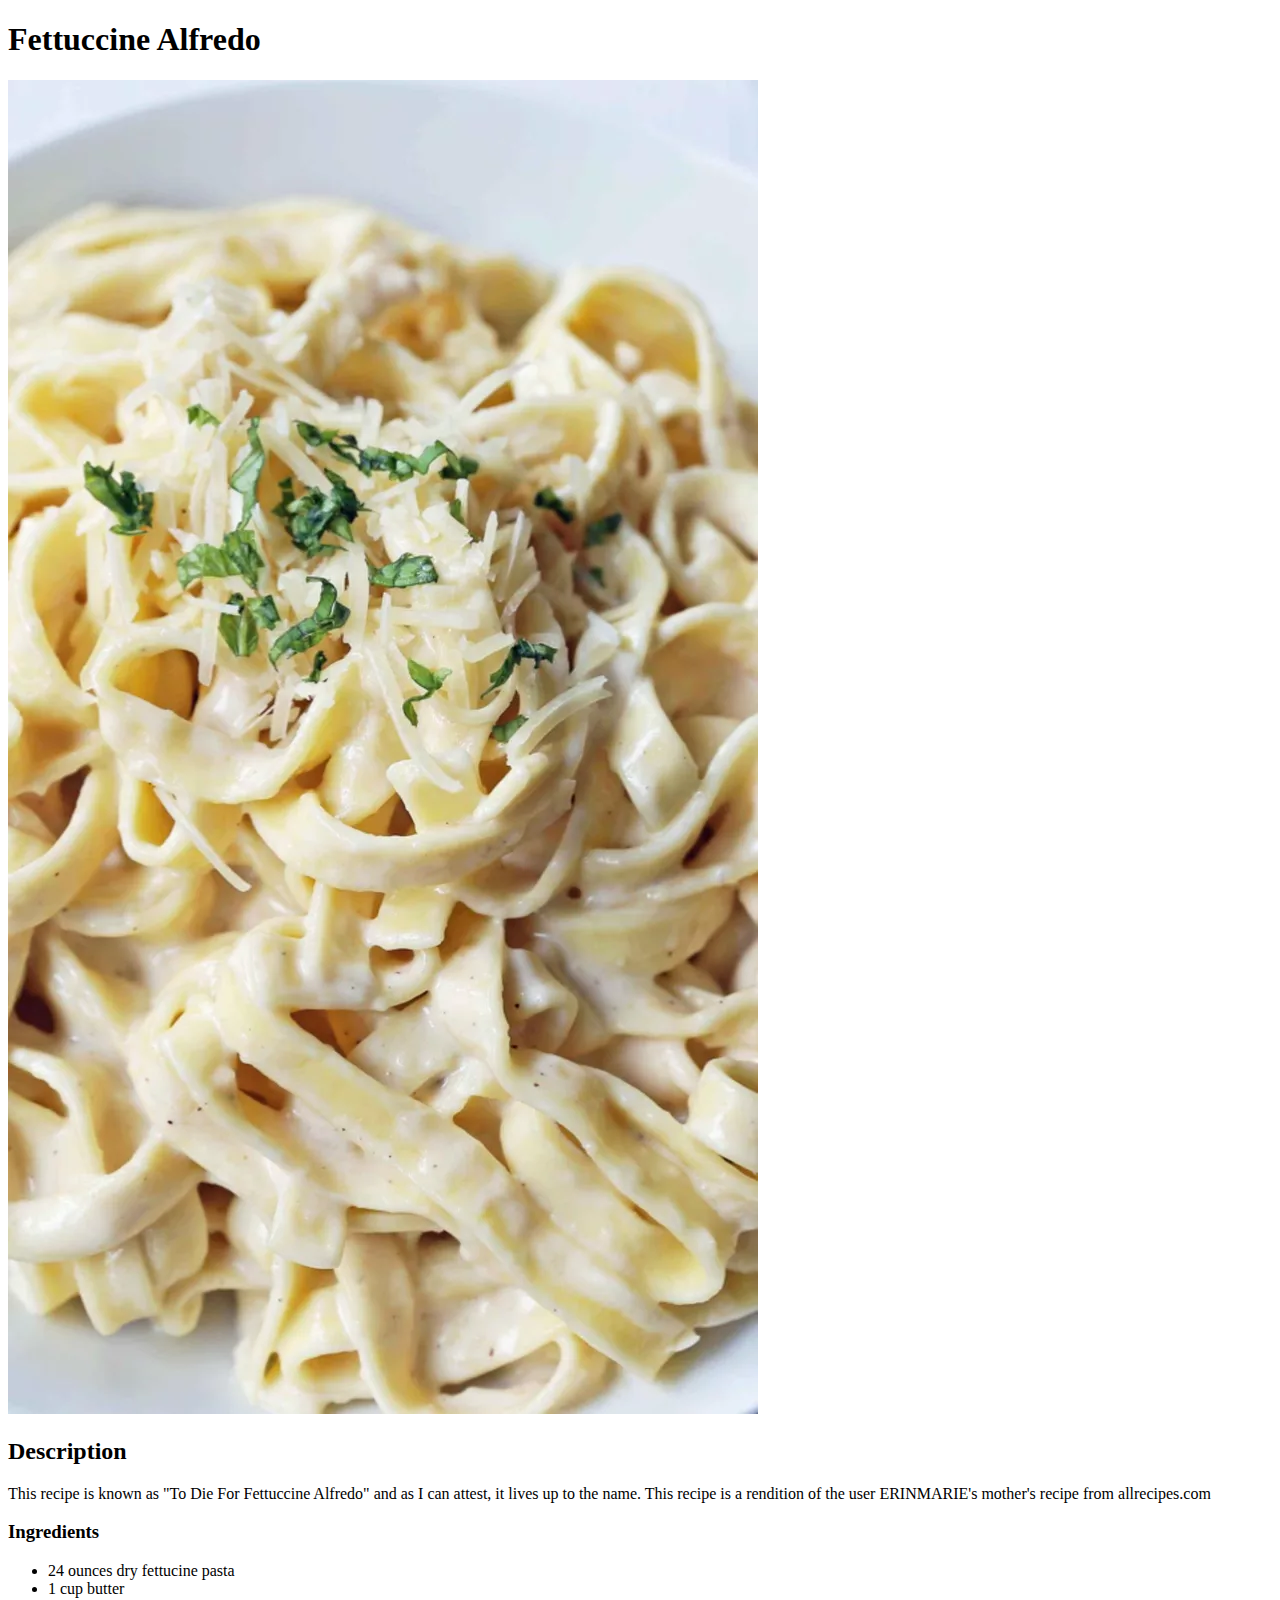
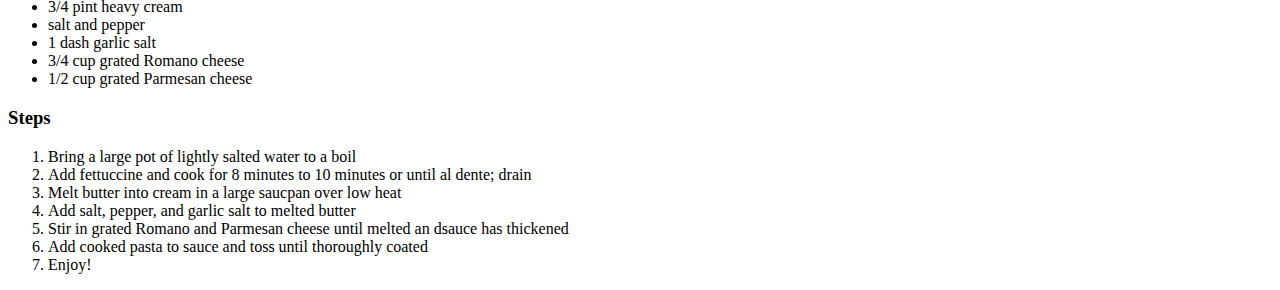
==== recipes/fettuccine-alfredo.html @ 1ca62229 "Create recipe website" ====
<!DOCTYPE html>
<html lang="en">
<head>
    <meta charset="UTF-8">
    <meta http-equiv="X-UA-Compatible" content="IE=edge">
    <meta name="viewport" content="width=device-width, initial-scale=1.0">
    <title>Fettuccine Alfredo</title>
</head>
<body>
    <h1>Fettuccine Alfredo</h1>
    <img src="../images/fettuccine-alfredo-pic.webp" alt="A delicious dish of fettuccine alfredo">

    <h2>Description</h2>
     
      <p>This recipe is known as "To Die For Fettuccine Alfredo" and as I can attest, it lives up to the name. This recipe is a rendition of the user ERINMARIE's mother's recipe from allrecipes.com</p>

      <h3>Ingredients</h3>
        <ul>
            <li>24 ounces dry fettucine pasta</li>
            <li>1 cup butter</li>
            <li>3/4 pint heavy cream</li>
            <li>salt and pepper</li>
            <li>1 dash garlic salt</li>
            <li>3/4 cup grated Romano cheese</li>
            <li>1/2 cup grated Parmesan cheese</li>
        </ul>

      <h3>Steps</h3>
        <ol>
            <li>Bring a large pot of lightly salted water to a boil</li>
            <li>Add fettuccine and cook for 8 minutes to 10 minutes or until al dente; drain</li>
            <li>Melt butter into cream in a large saucpan over low heat</li>
            <li>Add salt, pepper, and garlic salt to melted butter</li>
            <li>Stir in grated Romano and Parmesan cheese until melted an dsauce has thickened</li>
            <li>Add cooked pasta to sauce and toss until thoroughly coated</li>
            <li>Enjoy!</li>
        </ol>
</body>
</html>
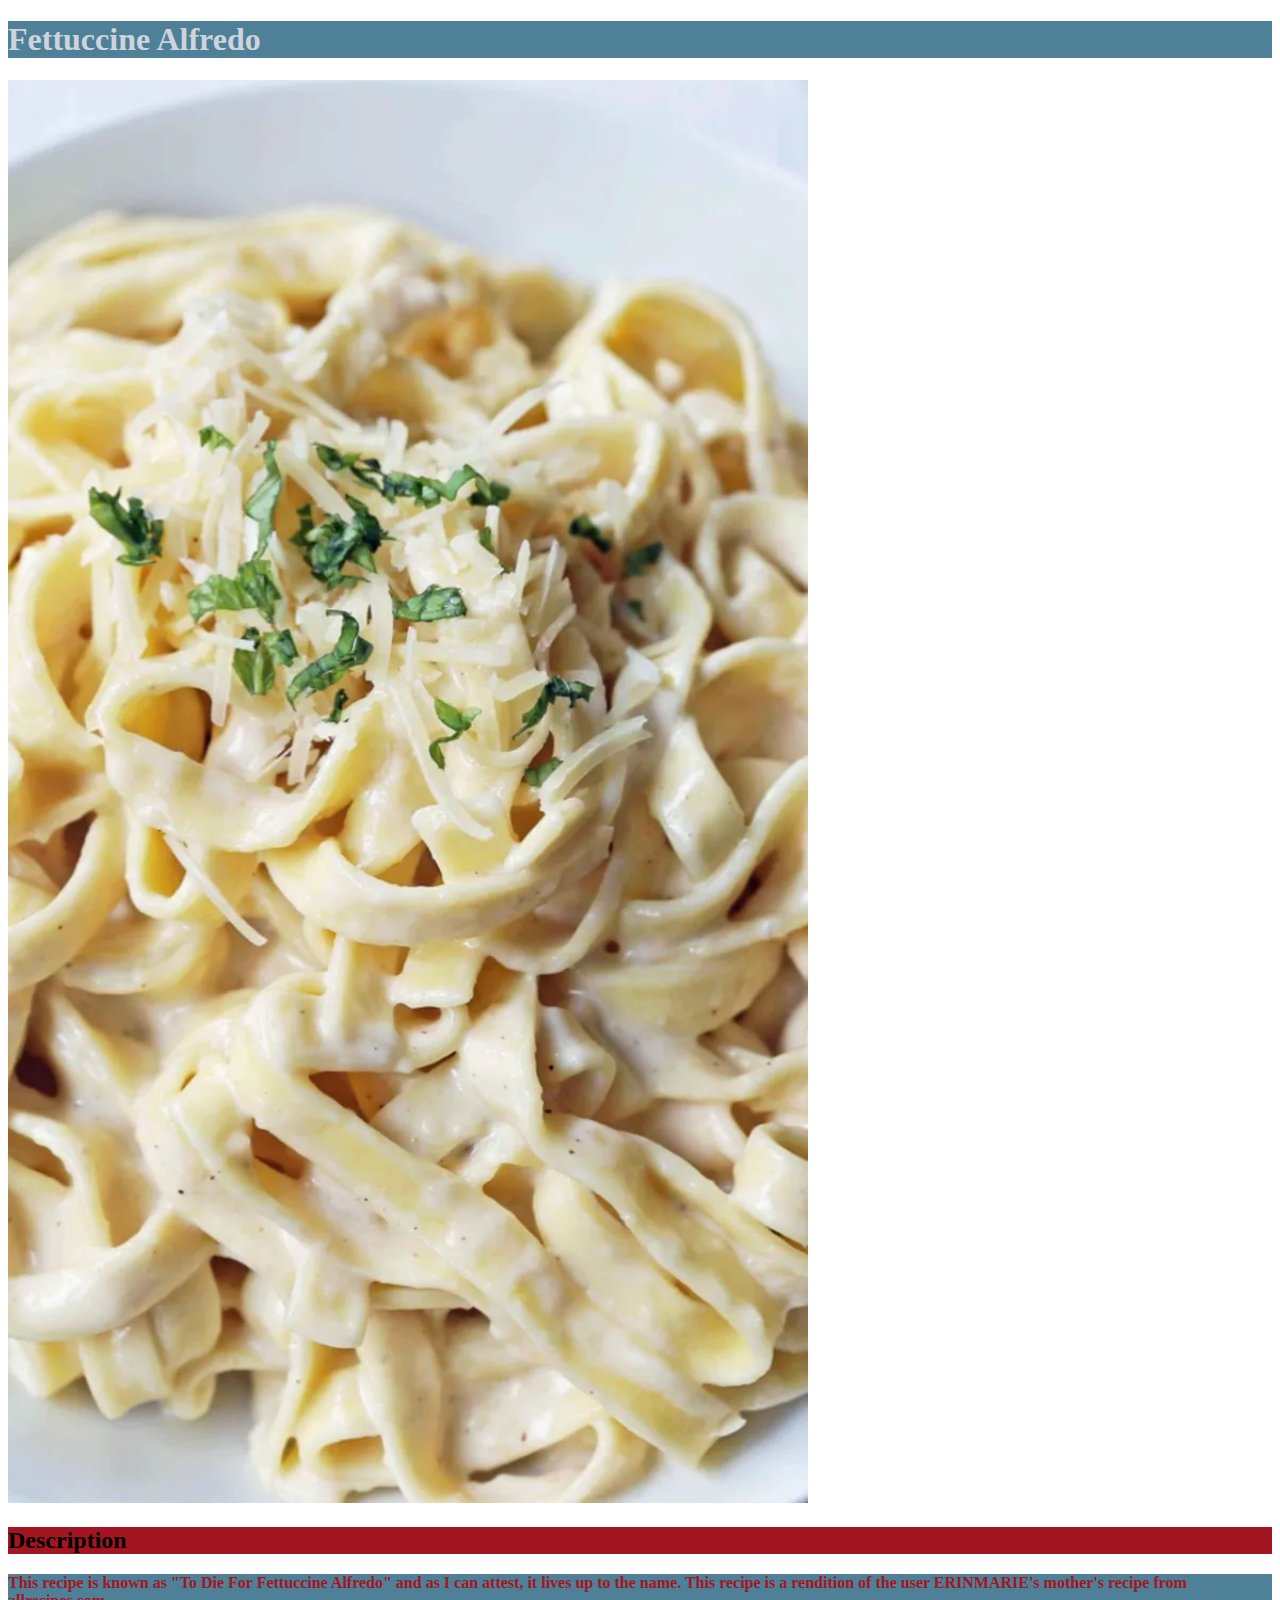
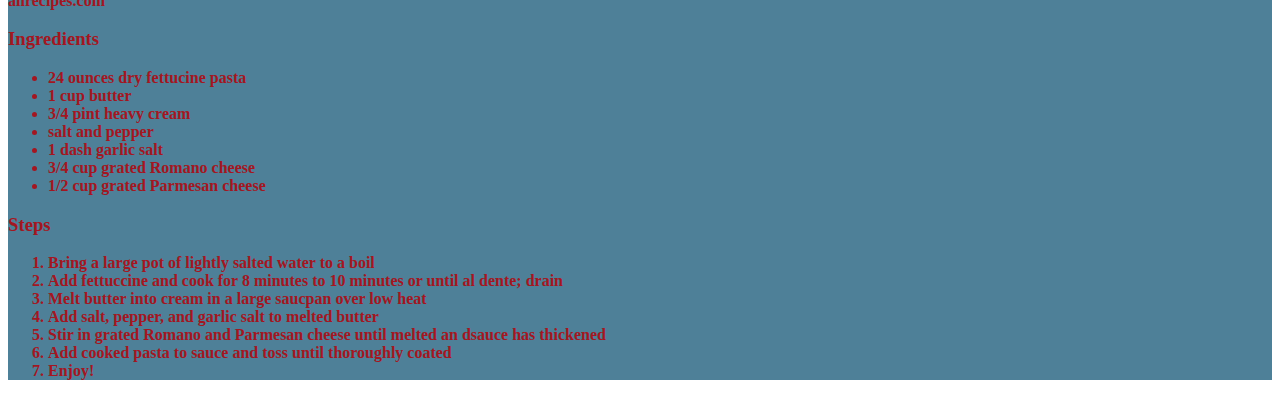
==== commit 577a222a: "Add some style to this boring website" ====
--- a/recipes/fettuccine-alfredo.html
+++ b/recipes/fettuccine-alfredo.html
@@ -4,36 +4,38 @@
     <meta charset="UTF-8">
     <meta http-equiv="X-UA-Compatible" content="IE=edge">
     <meta name="viewport" content="width=device-width, initial-scale=1.0">
+    <link rel="stylesheet" href="../style.css">
     <title>Fettuccine Alfredo</title>
 </head>
 <body>
     <h1>Fettuccine Alfredo</h1>
     <img src="../images/fettuccine-alfredo-pic.webp" alt="A delicious dish of fettuccine alfredo">
 
-    <h2>Description</h2>
-     
-      <p>This recipe is known as "To Die For Fettuccine Alfredo" and as I can attest, it lives up to the name. This recipe is a rendition of the user ERINMARIE's mother's recipe from allrecipes.com</p>
+    <h2 class="description">Description</h2>
+      <div class="everything-else">
+        <p>This recipe is known as "To Die For Fettuccine Alfredo" and as I can attest, it lives up to the name. This recipe is a rendition of the user ERINMARIE's mother's recipe from allrecipes.com</p>
 
-      <h3>Ingredients</h3>
-        <ul>
-            <li>24 ounces dry fettucine pasta</li>
-            <li>1 cup butter</li>
-            <li>3/4 pint heavy cream</li>
-            <li>salt and pepper</li>
-            <li>1 dash garlic salt</li>
-            <li>3/4 cup grated Romano cheese</li>
-            <li>1/2 cup grated Parmesan cheese</li>
-        </ul>
+        <h3>Ingredients</h3>
+          <ul>
+              <li>24 ounces dry fettucine pasta</li>
+              <li>1 cup butter</li>
+              <li>3/4 pint heavy cream</li>
+              <li>salt and pepper</li>
+              <li>1 dash garlic salt</li>
+              <li>3/4 cup grated Romano cheese</li>
+              <li>1/2 cup grated Parmesan cheese</li>
+          </ul>
 
-      <h3>Steps</h3>
-        <ol>
-            <li>Bring a large pot of lightly salted water to a boil</li>
-            <li>Add fettuccine and cook for 8 minutes to 10 minutes or until al dente; drain</li>
-            <li>Melt butter into cream in a large saucpan over low heat</li>
-            <li>Add salt, pepper, and garlic salt to melted butter</li>
-            <li>Stir in grated Romano and Parmesan cheese until melted an dsauce has thickened</li>
-            <li>Add cooked pasta to sauce and toss until thoroughly coated</li>
-            <li>Enjoy!</li>
-        </ol>
+        <h3>Steps</h3>
+          <ol>
+              <li>Bring a large pot of lightly salted water to a boil</li>
+              <li>Add fettuccine and cook for 8 minutes to 10 minutes or until al dente; drain</li>
+              <li>Melt butter into cream in a large saucpan over low heat</li>
+              <li>Add salt, pepper, and garlic salt to melted butter</li>
+              <li>Stir in grated Romano and Parmesan cheese until melted an dsauce has thickened</li>
+              <li>Add cooked pasta to sauce and toss until thoroughly coated</li>
+              <li>Enjoy!</li>
+          </ol>
+      </div>
 </body>
 </html>--- a/style.css
+++ b/style.css
@@ -0,0 +1,25 @@
+img { 
+    height: auto;
+    width: 800px;
+}
+
+
+h1 {
+    background-color: rgb(78,128,152);
+    color: rgb(206,211,220);
+}
+
+div {
+    background-color: rgb(163,22,33);
+    color: rgb(206,211,220);
+}
+
+.description {
+    background-color: rgb(163,22,33);
+}
+
+.everything-else{
+    background-color: rgb(78,128,152);
+    color: rgb(163,22,33);
+    font-weight: 600;
+}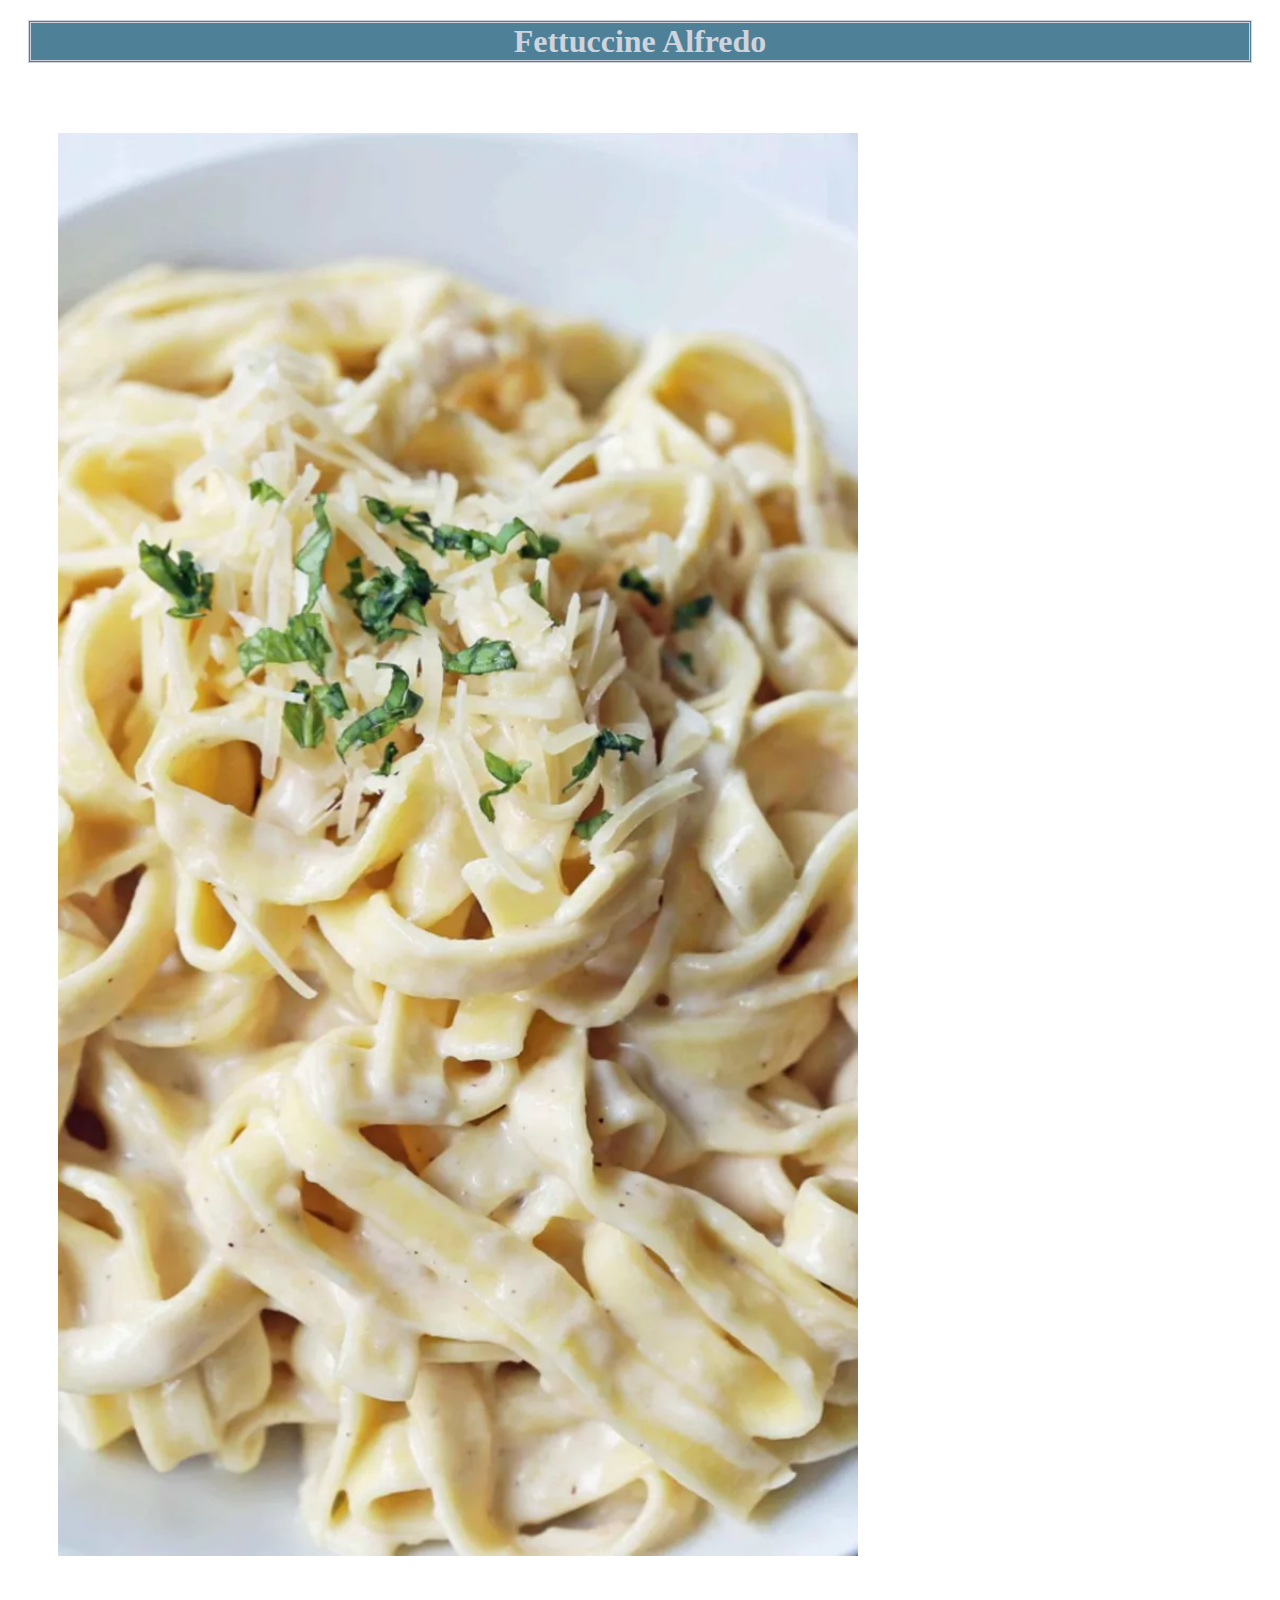
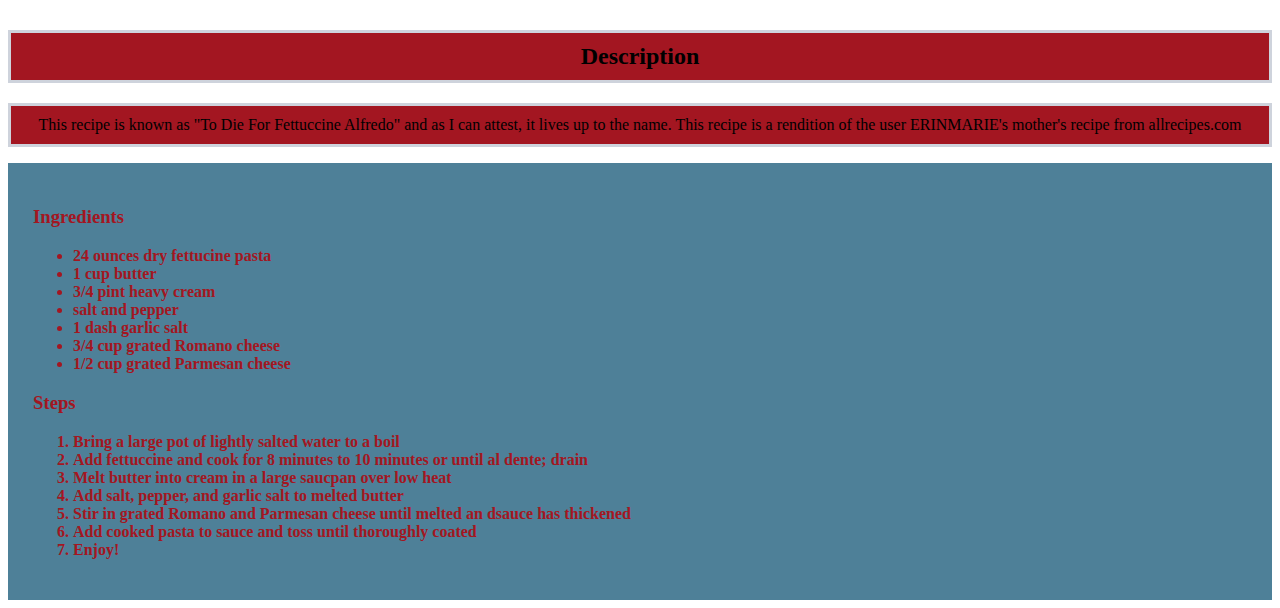
==== commit c8514433: "change configuraiton of description" ====
--- a/recipes/fettuccine-alfredo.html
+++ b/recipes/fettuccine-alfredo.html
@@ -12,8 +12,10 @@
     <img src="../images/fettuccine-alfredo-pic.webp" alt="A delicious dish of fettuccine alfredo">
 
     <h2 class="description">Description</h2>
-      <div class="everything-else">
-        <p>This recipe is known as "To Die For Fettuccine Alfredo" and as I can attest, it lives up to the name. This recipe is a rendition of the user ERINMARIE's mother's recipe from allrecipes.com</p>
+      <p class="description">This recipe is known as "To Die For Fettuccine Alfredo" and as I can attest, it lives up to the name. This recipe is a rendition of the user ERINMARIE's mother's recipe from allrecipes.com</p>
+      
+    <div class="everything-else">
+        
 
         <h3>Ingredients</h3>
           <ul>
--- a/style.css
+++ b/style.css
@@ -1,21 +1,37 @@
 img { 
     height: auto;
     width: 800px;
+
+    margin: 50px;
 }
 
 
 h1 {
+    text-align: center;
     background-color: rgb(78,128,152);
     color: rgb(206,211,220);
+    margin: 20px;
+    border: 3px double;
+    border-color: rgb(206,211,220);
+
+
 }
 
 div {
     background-color: rgb(163,22,33);
     color: rgb(206,211,220);
+    padding: 20px;
+    border: 5px solid;
+    border-color: rgb(78,128,152);
 }
 
-.description {
+p, .description {
+    text-align: center;
     background-color: rgb(163,22,33);
+    box-sizing: border-box;
+    padding: 10px;
+    border: 3px solid;
+    border-color: rgb(206,211,220);
 }
 
 .everything-else{
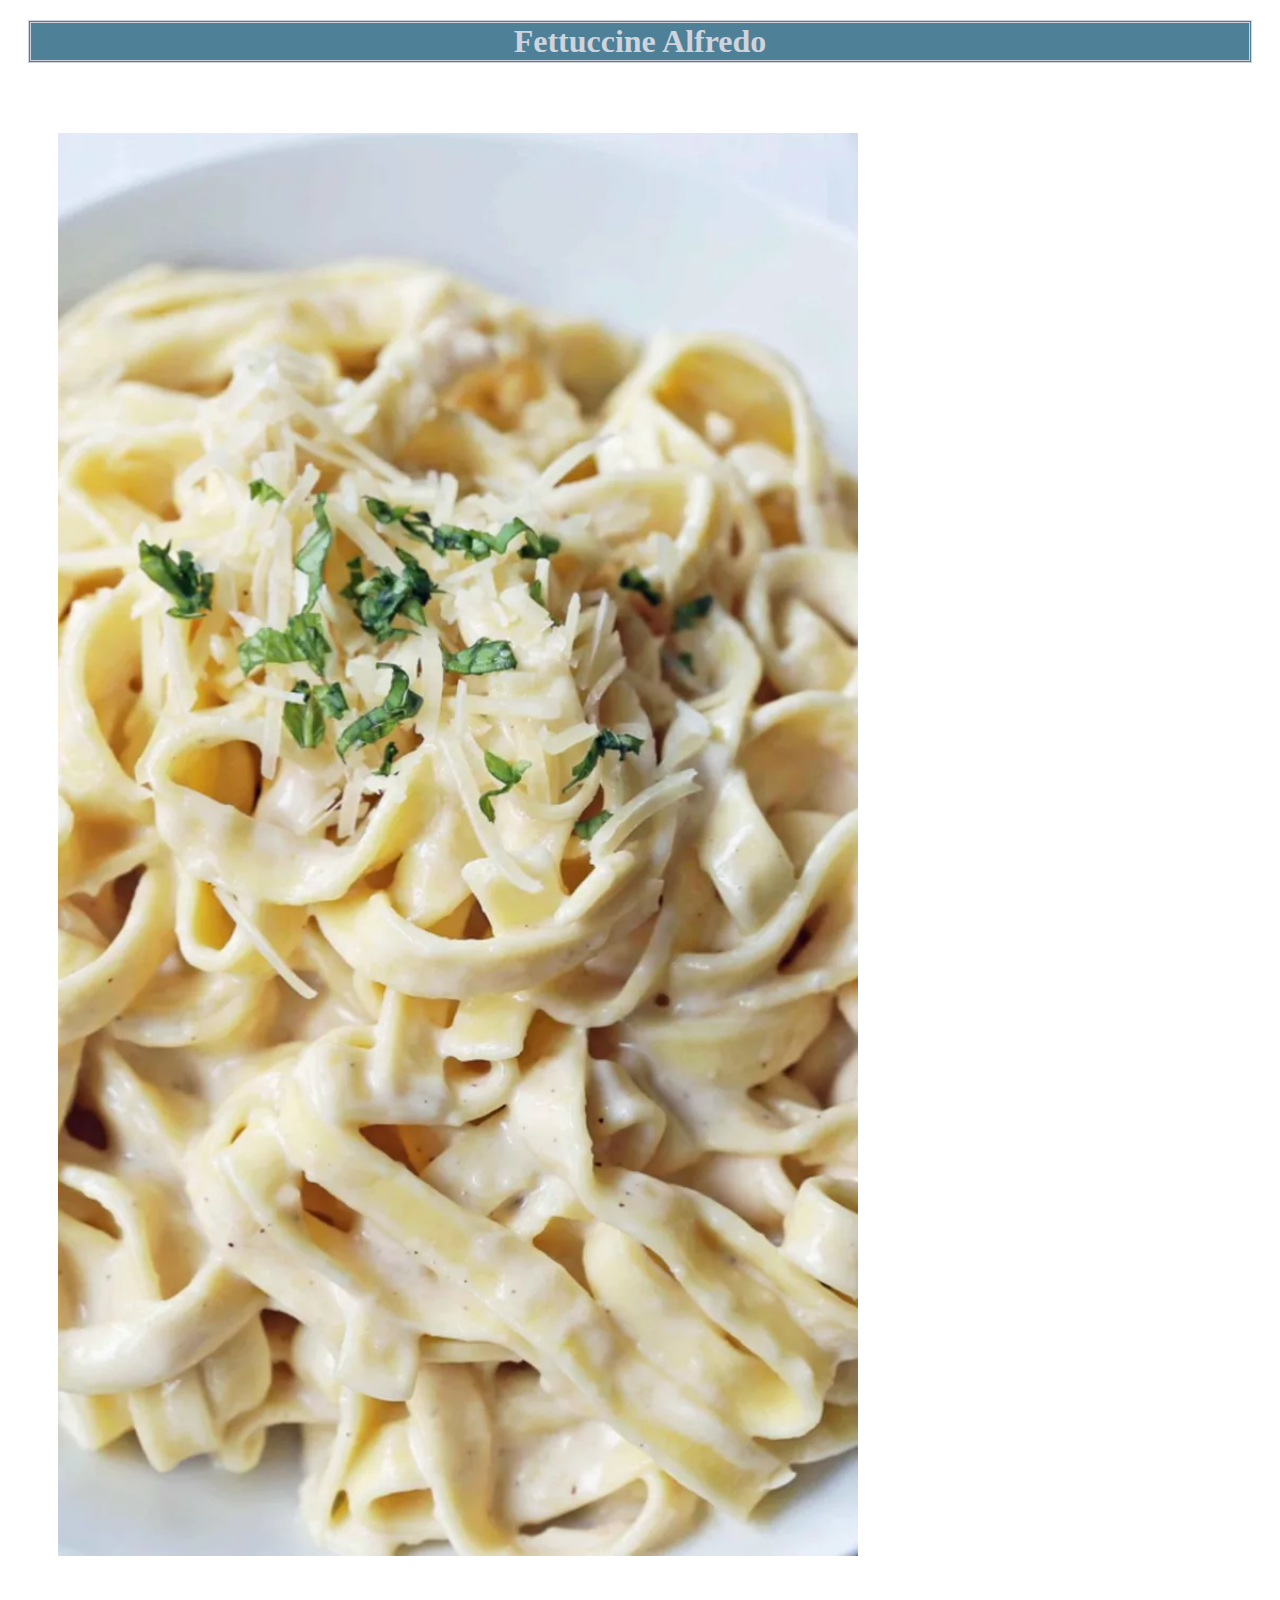
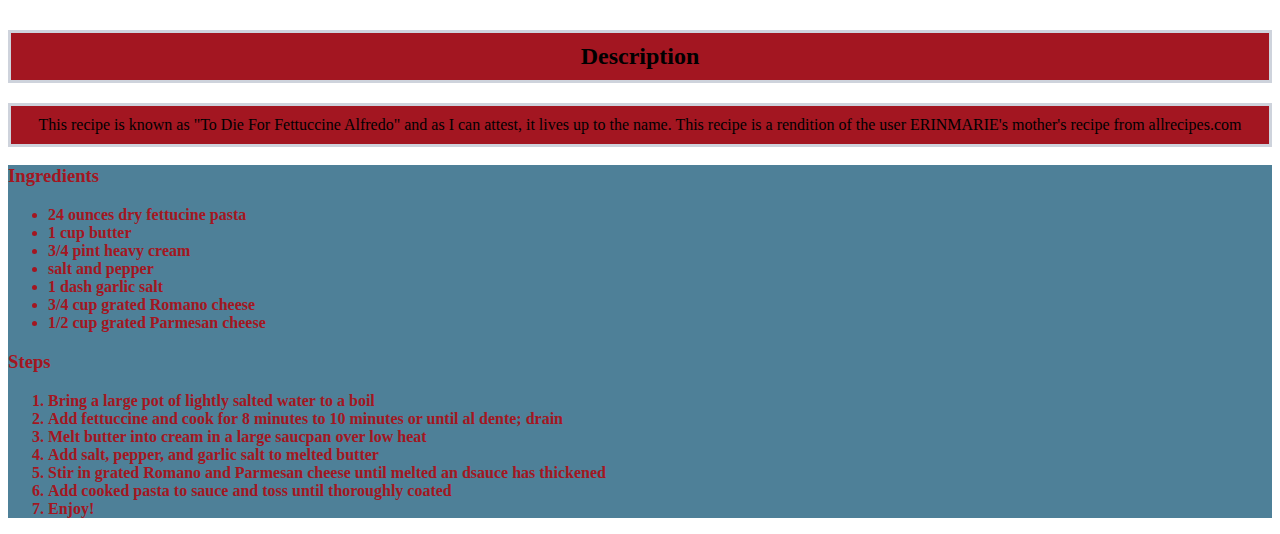
==== commit bdaa1ed9: "create a css class for ingredients" ====
--- a/recipes/fettuccine-alfredo.html
+++ b/recipes/fettuccine-alfredo.html
@@ -12,9 +12,9 @@
     <img src="../images/fettuccine-alfredo-pic.webp" alt="A delicious dish of fettuccine alfredo">
 
     <h2 class="description">Description</h2>
-      <p class="description">This recipe is known as "To Die For Fettuccine Alfredo" and as I can attest, it lives up to the name. This recipe is a rendition of the user ERINMARIE's mother's recipe from allrecipes.com</p>
+      <p>This recipe is known as "To Die For Fettuccine Alfredo" and as I can attest, it lives up to the name. This recipe is a rendition of the user ERINMARIE's mother's recipe from allrecipes.com</p>
       
-    <div class="everything-else">
+    <div class="ingredients">
         
 
         <h3>Ingredients</h3>
--- a/style.css
+++ b/style.css
@@ -17,7 +17,7 @@
 
 }
 
-div {
+.links {
     background-color: rgb(163,22,33);
     color: rgb(206,211,220);
     padding: 20px;
@@ -34,7 +34,7 @@
     border-color: rgb(206,211,220);
 }
 
-.everything-else{
+.ingredients{
     background-color: rgb(78,128,152);
     color: rgb(163,22,33);
     font-weight: 600;
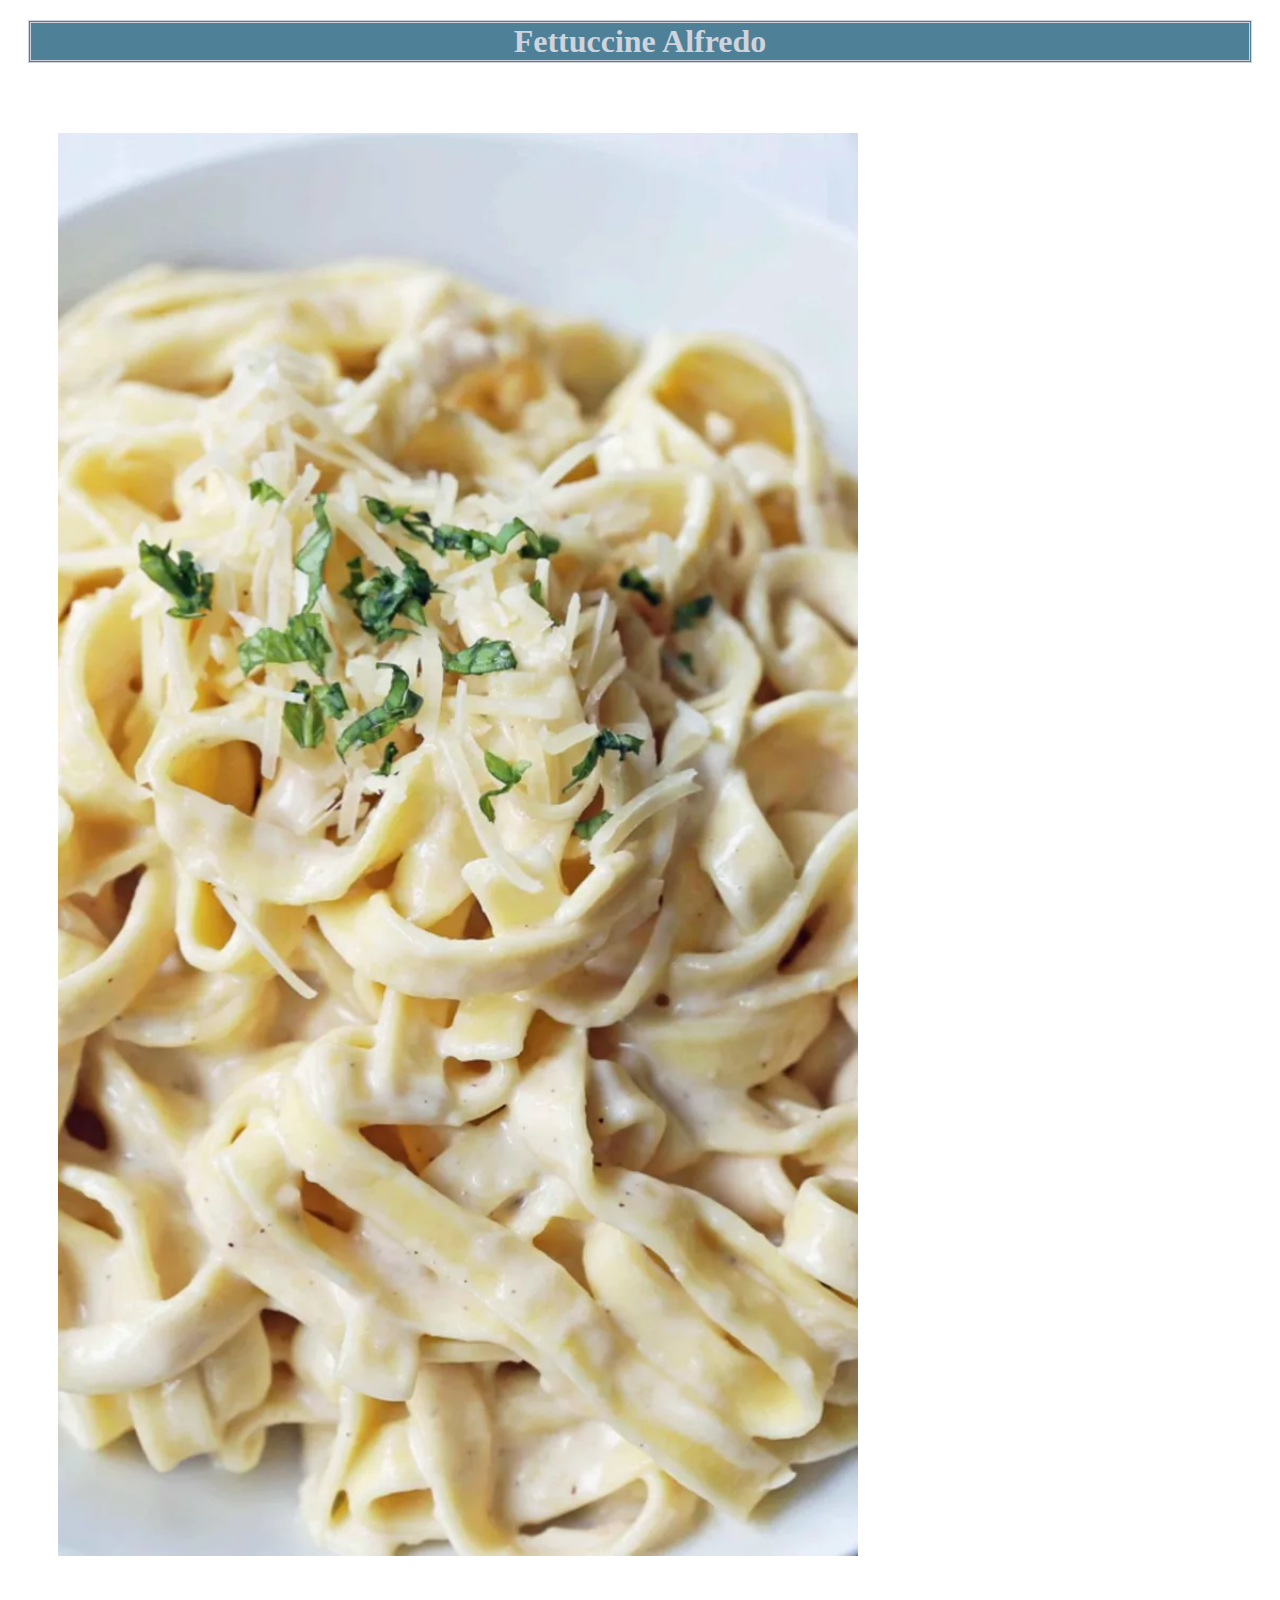
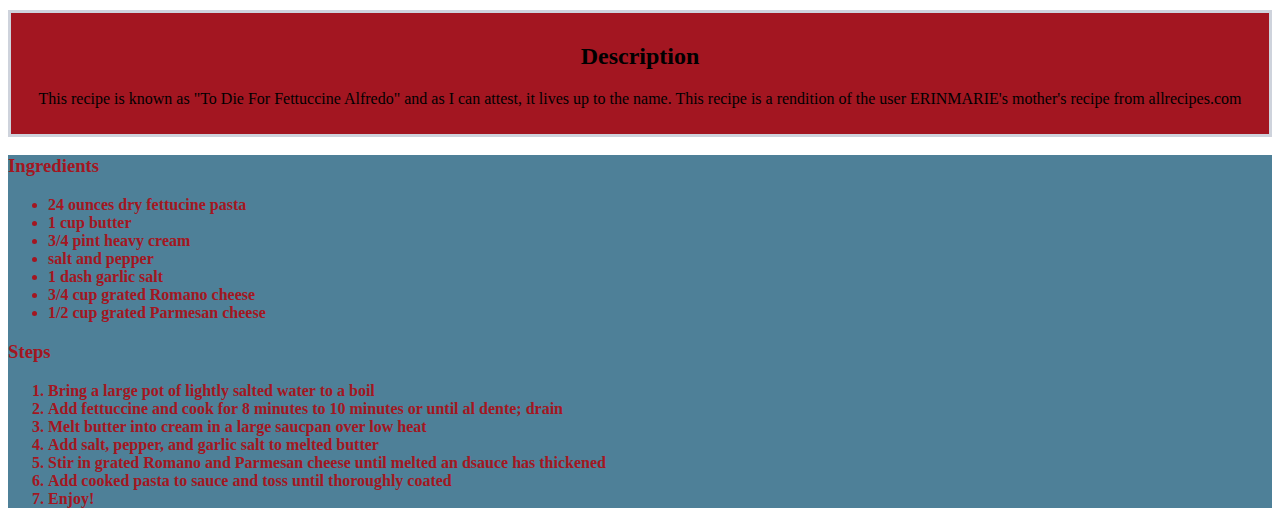
==== commit af01e080: "combine description with text" ====
--- a/recipes/fettuccine-alfredo.html
+++ b/recipes/fettuccine-alfredo.html
@@ -11,9 +11,12 @@
     <h1>Fettuccine Alfredo</h1>
     <img src="../images/fettuccine-alfredo-pic.webp" alt="A delicious dish of fettuccine alfredo">
 
-    <h2 class="description">Description</h2>
+    <div class="description">
+      <h2>Description</h2>
       <p>This recipe is known as "To Die For Fettuccine Alfredo" and as I can attest, it lives up to the name. This recipe is a rendition of the user ERINMARIE's mother's recipe from allrecipes.com</p>
-      
+    </div>  
+
+
     <div class="ingredients">
         
 
--- a/style.css
+++ b/style.css
@@ -25,7 +25,7 @@
     border-color: rgb(78,128,152);
 }
 
-p, .description {
+.description {
     text-align: center;
     background-color: rgb(163,22,33);
     box-sizing: border-box;
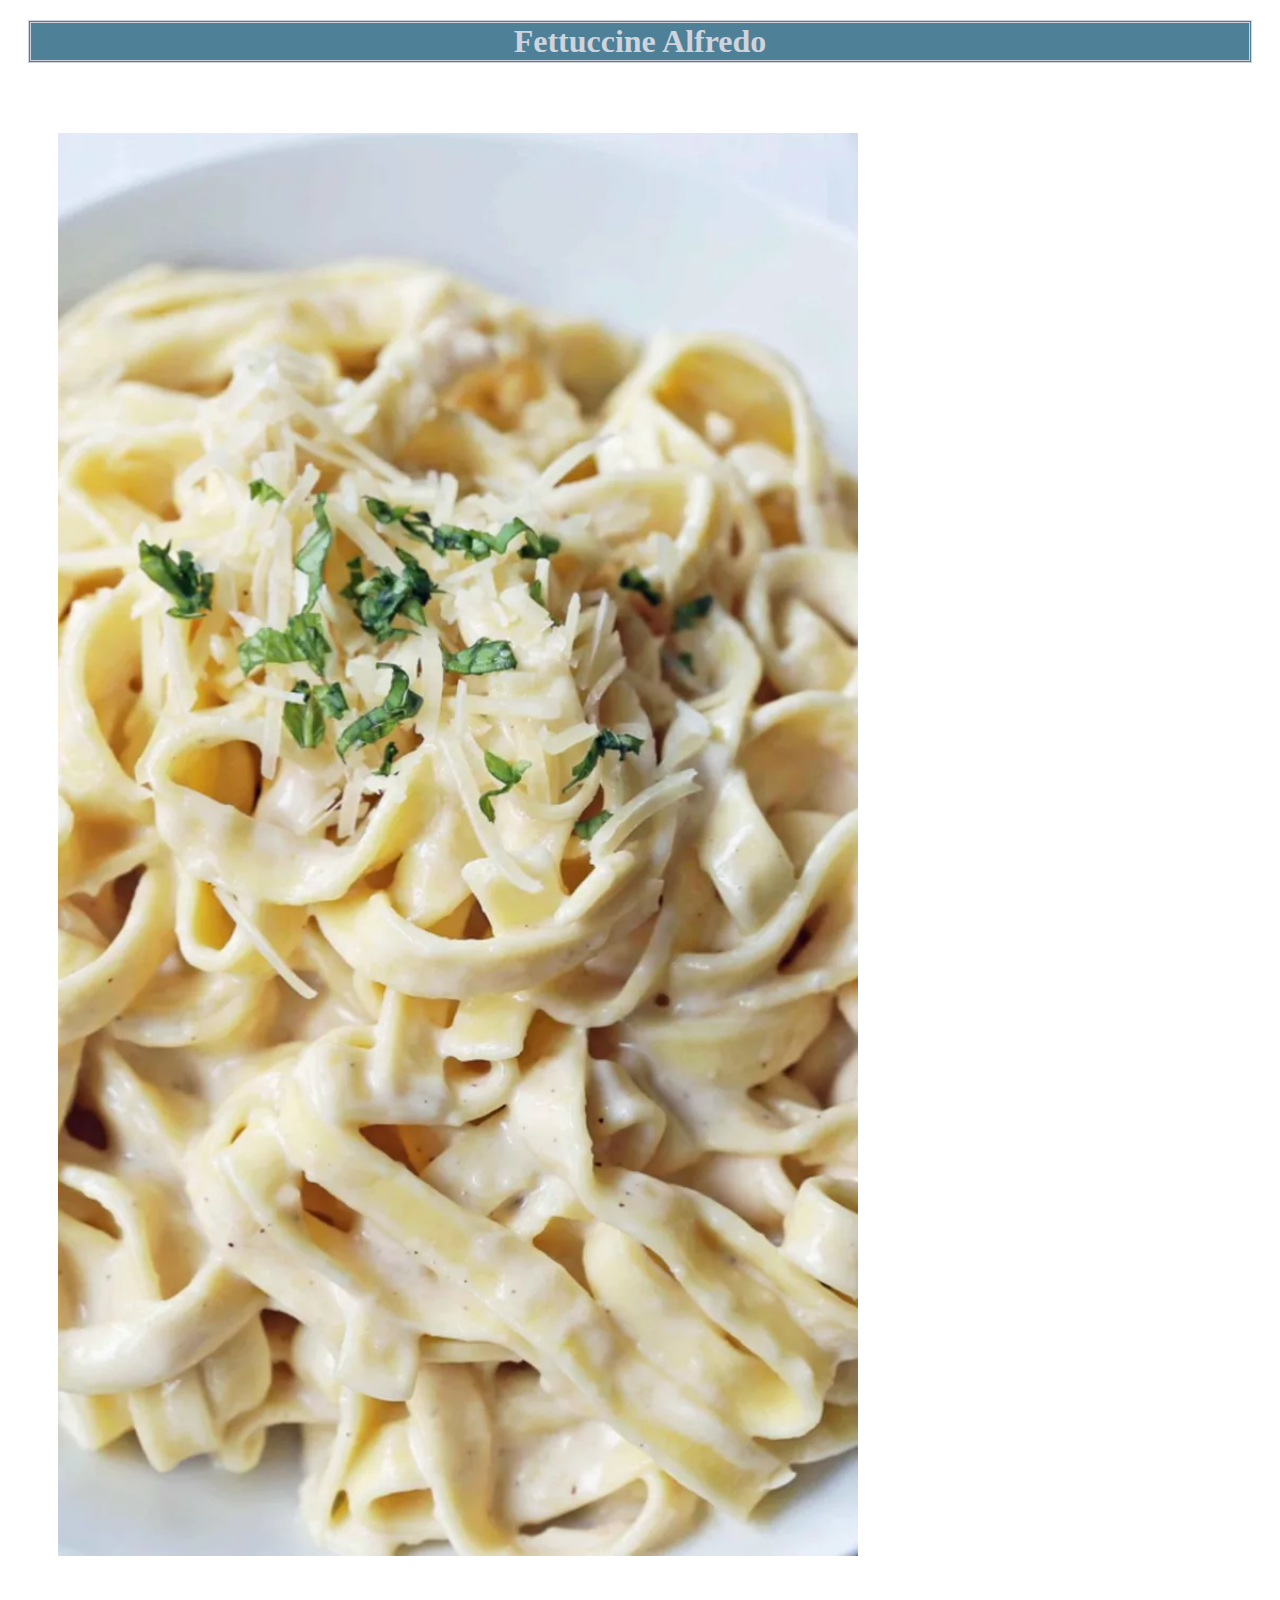
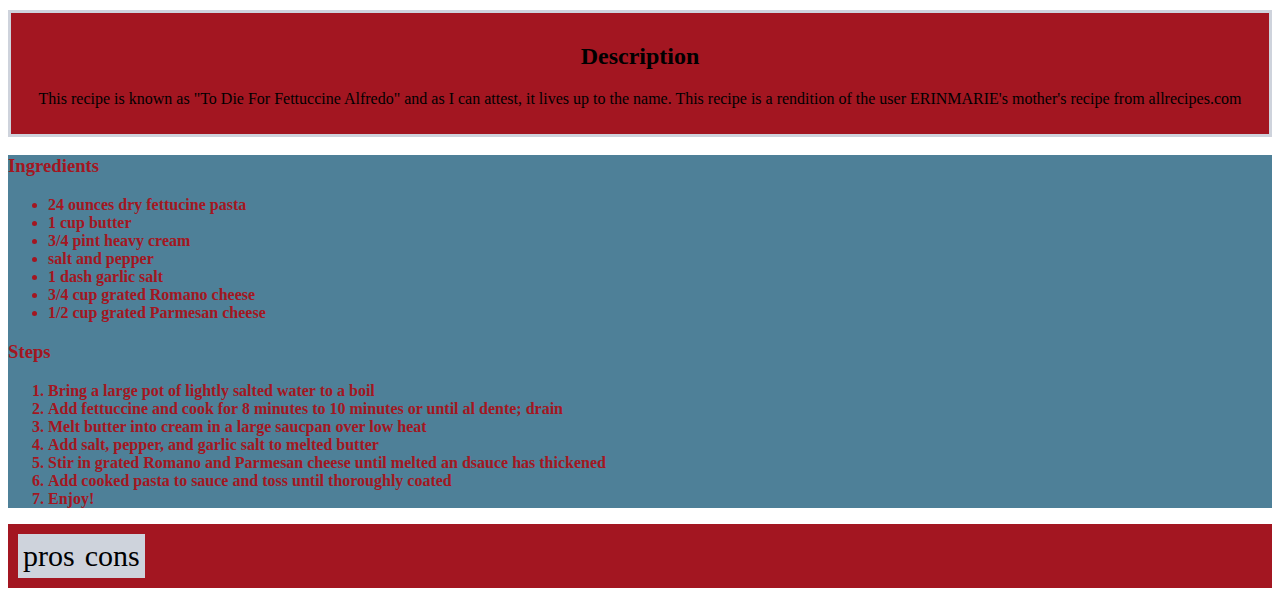
==== commit 91c074ae: "add pro/con list at the bottom of the page" ====
--- a/recipes/fettuccine-alfredo.html
+++ b/recipes/fettuccine-alfredo.html
@@ -18,8 +18,6 @@
 
 
     <div class="ingredients">
-        
-
         <h3>Ingredients</h3>
           <ul>
               <li>24 ounces dry fettucine pasta</li>
@@ -42,5 +40,9 @@
               <li>Enjoy!</li>
           </ol>
       </div>
+      <div class="flex-container">
+        <div class="pro">pros</div>
+        <div class="con">cons</div>
+      </div>
 </body>
 </html>--- a/style.css
+++ b/style.css
@@ -38,4 +38,17 @@
     background-color: rgb(78,128,152);
     color: rgb(163,22,33);
     font-weight: 600;
+}
+
+.flex-container{
+    background-color: rgb(163,22,33);
+    display: flex;
+    padding: 10px;
+}
+
+.pro, .con{
+    font-size: 30px;
+    background-color: rgb(206,211,220);
+    padding: 5px;
+
 }